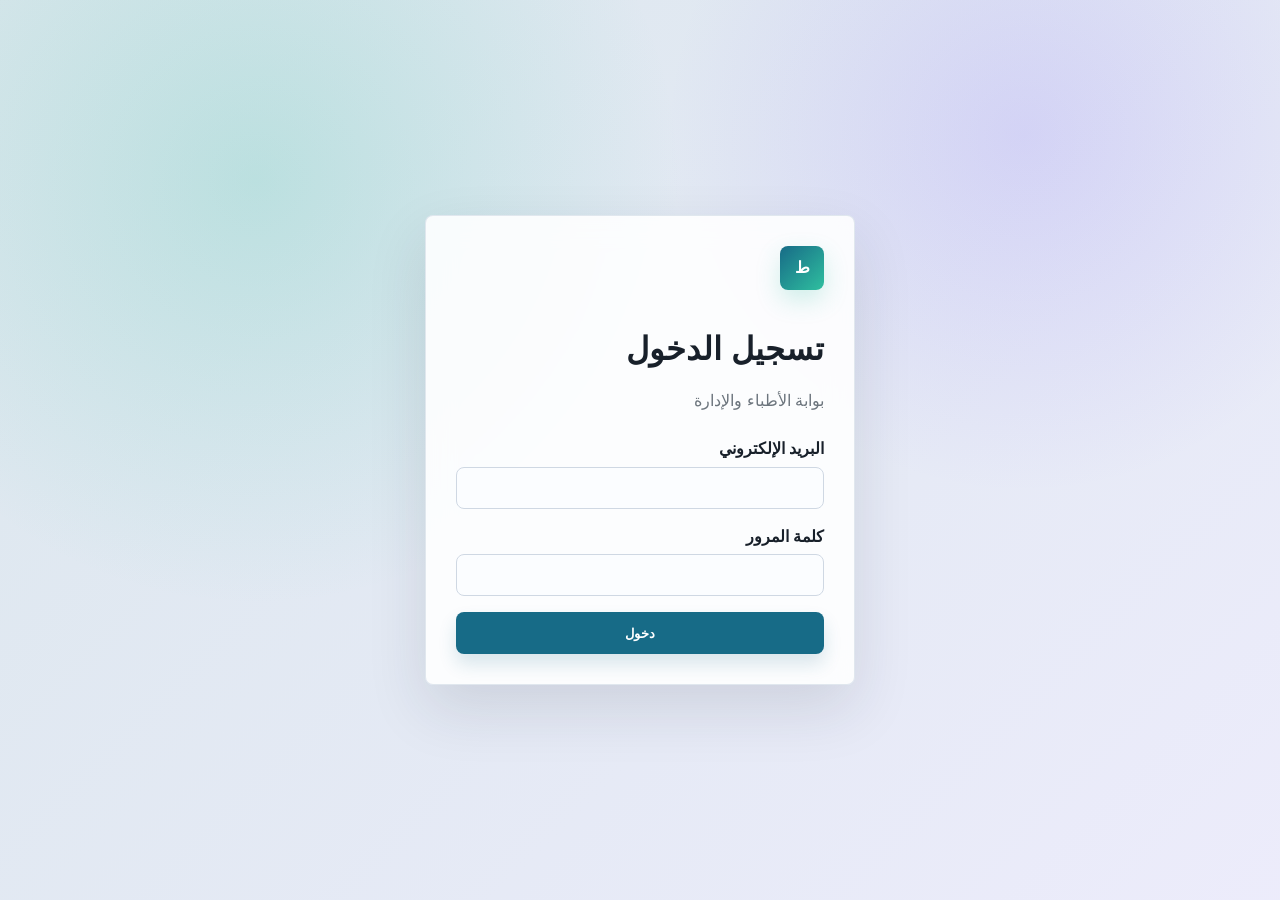
==== public/pages/admin/dashboard.html @ c9c5c589 "add fill" ====
<!doctype html>
<html lang="ar" dir="rtl">
  <head>
    <meta charset="utf-8">
    <meta name="viewport" content="width=device-width, initial-scale=1">
    <title>لوحة الإدارة | نظام العيادة</title>
    <link rel="stylesheet" href="../../assets/css/bootstrap.min.css">
    <link rel="stylesheet" href="../../assets/css/main.css">
    <link rel="stylesheet" href="../../assets/css/admin.css">
  </head>
  <body>
    <div class="app-layout">
      <aside class="sidebar">
        <div class="sidebar-brand"><span class="brand-mark">ط</span><span>نظام العيادة</span></div>
        <nav class="nav-menu">
          <a data-page="admin-dashboard" href="dashboard.html">لوحة الإدارة</a>
          <a data-page="admin-doctors" href="doctors.html">إدارة الأطباء</a>
        </nav>
      </aside>
      <main class="main">
        <header class="topbar">
          <div class="page-title">
            <h1>لوحة الإدارة</h1>
            <p>إحصائيات النظام العامة</p>
          </div>
          <div class="user-chip">
            <span class="avatar" data-avatar></span>
            <span data-user-name></span>
            <button class="btn btn-outline-secondary" data-logout type="button">تسجيل الخروج</button>
          </div>
        </header>

        <section class="row gap-3">
          <div class="col-lg-3 col-md-4"><article class="stat-card admin-accent"><span>إجمالي الأطباء</span><strong data-stat="totalDoctors">0</strong></article></div>
          <div class="col-lg-3 col-md-4"><article class="stat-card"><span>أطباء General</span><strong data-stat="generalDoctors">0</strong></article></div>
          <div class="col-lg-3 col-md-4"><article class="stat-card"><span>مستخدمي Lab</span><strong data-stat="labUsers">0</strong></article></div>
          <div class="col-lg-3 col-md-4"><article class="stat-card"><span>مستخدمي Radiology</span><strong data-stat="radiologyUsers">0</strong></article></div>
          <div class="col-lg-3 col-md-4"><article class="stat-card"><span>إجمالي المرضى</span><strong data-stat="patients">0</strong></article></div>
          <div class="col-lg-3 col-md-4"><article class="stat-card"><span>عدد المواعيد</span><strong data-stat="appointments">0</strong></article></div>
          <div class="col-lg-3 col-md-4"><article class="stat-card"><span>الاستشارات المفتوحة</span><strong data-stat="openConsultations">0</strong></article></div>
          <div class="col-lg-3 col-md-4"><article class="stat-card"><span>طلبات التحاليل المعلقة</span><strong data-stat="pendingLab">0</strong></article></div>
          <div class="col-lg-3 col-md-4"><article class="stat-card"><span>طلبات الأشعة المعلقة</span><strong data-stat="pendingRadiology">0</strong></article></div>
        </section>
      </main>
    </div>

    <script src="../../assets/js/config.js"></script>
    <script src="../../assets/js/utils.js"></script>
    <script src="../../assets/js/auth.js"></script>
    <script src="../../assets/js/guard.js"></script>
    <script src="../../assets/js/admin/dashboard.js"></script>
  </body>
</html>
---- public/assets/css/main.css ----
:root {
  --bg: #f6f8fb;
  --panel: #ffffff;
  --line: #dbe3ec;
  --text: #18202a;
  --muted: #647184;
  --brand: #176b87;
  --brand-dark: #10536a;
  --violet: #7a5cfa;
  --success: #16865c;
  --warning: #bc7a00;
  --danger: #c7364f;
}

* {
  box-sizing: border-box;
}

body {
  min-height: 100vh;
  background: var(--bg);
  color: var(--text);
  letter-spacing: 0;
}

a {
  color: inherit;
  text-decoration: none;
}

textarea.form-control {
  min-height: 130px;
  resize: vertical;
}

.app-layout {
  display: grid;
  min-height: 100vh;
  grid-template-columns: 260px 1fr;
}

.sidebar {
  position: sticky;
  top: 0;
  height: 100vh;
  background: #12212c;
  color: #eaf1f6;
  padding: 22px 16px;
}

.sidebar-brand {
  display: flex;
  align-items: center;
  gap: 10px;
  margin-bottom: 28px;
  font-size: 18px;
  font-weight: 700;
}

.brand-mark {
  display: inline-grid;
  width: 38px;
  height: 38px;
  place-items: center;
  border-radius: 8px;
  background: #2f9fbb;
  color: #fff;
  font-weight: 700;
}

.nav-menu {
  display: grid;
  gap: 8px;
}

.nav-menu a {
  display: flex;
  min-height: 42px;
  align-items: center;
  border-radius: 8px;
  padding: 9px 12px;
  color: #c8d5df;
}

.nav-menu a.active,
.nav-menu a:hover {
  background: rgba(255, 255, 255, 0.1);
  color: #fff;
}

.main {
  min-width: 0;
  padding: 24px;
}

.topbar {
  display: flex;
  align-items: center;
  justify-content: space-between;
  gap: 16px;
  margin-bottom: 22px;
}

.page-title h1 {
  margin: 0;
  font-size: 26px;
}

.page-title p {
  margin: 6px 0 0;
  color: var(--muted);
}

.user-chip {
  display: flex;
  align-items: center;
  gap: 10px;
  color: var(--muted);
}

.avatar {
  display: inline-grid;
  width: 36px;
  height: 36px;
  place-items: center;
  border-radius: 50%;
  background: #dff1f6;
  color: var(--brand);
  font-weight: 700;
}

.stat-card {
  min-height: 112px;
  border: 1px solid var(--line);
  border-radius: 8px;
  background: var(--panel);
  padding: 18px;
  box-shadow: 0 10px 28px rgba(30, 45, 60, 0.05);
}

.stat-card span {
  color: var(--muted);
  font-size: 14px;
}

.stat-card strong {
  display: block;
  margin-top: 8px;
  font-size: 30px;
  line-height: 1.1;
}

.section-card {
  border: 1px solid var(--line);
  border-radius: 8px;
  background: var(--panel);
  padding: 18px;
  box-shadow: 0 10px 28px rgba(30, 45, 60, 0.05);
}

.section-head {
  display: flex;
  align-items: center;
  justify-content: space-between;
  gap: 12px;
  margin-bottom: 14px;
}

.section-head h2 {
  margin: 0;
  font-size: 18px;
}

.table-wrap {
  overflow-x: auto;
  border: 1px solid var(--line);
  border-radius: 8px;
  background: var(--panel);
}

.table {
  min-width: 760px;
}

.toolbar {
  display: grid;
  grid-template-columns: 1fr 180px 180px auto;
  gap: 10px;
  margin-bottom: 16px;
}

.toolbar.three {
  grid-template-columns: 180px 180px 1fr;
}

.actions {
  display: flex;
  flex-wrap: wrap;
  gap: 8px;
}

.badge.Open,
.badge.Answered,
.badge.Completed {
  background: #e7f5f9;
  color: var(--brand);
}

.badge.Pending {
  background: #fff2db;
  color: var(--warning);
}

.badge.Closed,
.badge.Cancelled {
  background: #fdebef;
  color: var(--danger);
}

.badge.Lab {
  background: #fff2db;
  color: var(--warning);
}

.badge.Radiology {
  background: #eeeafb;
  color: var(--violet);
}

.info-list {
  display: grid;
  gap: 10px;
  margin: 0;
  padding: 0;
  list-style: none;
}

.info-list li {
  display: flex;
  justify-content: space-between;
  gap: 14px;
  border-bottom: 1px solid var(--line);
  padding-bottom: 9px;
}

.info-list li:last-child {
  border-bottom: 0;
  padding-bottom: 0;
}

.list {
  display: grid;
  gap: 10px;
}

.list-item {
  border: 1px solid var(--line);
  border-radius: 8px;
  background: #fff;
  padding: 14px;
}

.tab-panel {
  display: none;
  padding-top: 16px;
}

.tab-panel.active {
  display: block;
}

.modal-panel {
  width: min(100%, 720px);
  max-height: min(90vh, 760px);
  overflow: auto;
  border-radius: 8px;
  background: #fff;
  padding: 20px;
}

.modal-head {
  display: flex;
  align-items: center;
  justify-content: space-between;
  gap: 14px;
  margin-bottom: 14px;
}

.modal-head h2 {
  margin: 0;
}

@media (max-width: 980px) {
  .app-layout {
    grid-template-columns: 1fr;
  }

  .sidebar {
    position: static;
    height: auto;
  }

  .nav-menu {
    grid-template-columns: repeat(2, minmax(0, 1fr));
  }
}

@media (max-width: 720px) {
  .main {
    padding: 18px;
  }

  .topbar,
  .section-head {
    align-items: stretch;
    flex-direction: column;
  }

  .toolbar,
  .toolbar.three {
    grid-template-columns: 1fr;
  }

  .nav-menu {
    grid-template-columns: 1fr;
  }
}

/* Premium interface layer */
:root {
  --bg: #f5f7fa;
  --brand: #176b87;
  --brand-dark: #10536a;
  --mint: #2fbf9f;
  --ink: #12212c;
  --shadow-sm: 0 8px 22px rgba(28, 39, 52, 0.06);
  --shadow-md: 0 18px 44px rgba(28, 39, 52, 0.1);
}

body {
  background:
    linear-gradient(180deg, rgba(47, 191, 159, 0.08), rgba(245, 247, 250, 0) 280px),
    var(--bg);
}

.app-layout {
  grid-template-columns: 272px 1fr;
}

.sidebar {
  background:
    linear-gradient(180deg, rgba(47, 191, 159, 0.18), transparent 30%),
    var(--ink);
  padding: 24px 18px;
  box-shadow: -10px 0 30px rgba(18, 33, 44, 0.16);
}

.brand-mark {
  background: linear-gradient(135deg, var(--mint), #2f9fbb);
  box-shadow: 0 10px 24px rgba(47, 191, 159, 0.22);
}

.nav-menu a {
  border: 1px solid transparent;
  padding: 10px 12px;
  transition: background 0.18s ease, color 0.18s ease, border-color 0.18s ease, transform 0.18s ease;
}

.nav-menu a.active,
.nav-menu a:hover {
  border-color: rgba(255, 255, 255, 0.1);
  background: rgba(255, 255, 255, 0.12);
  transform: translateX(-2px);
}

.main {
  padding: 28px;
}

.topbar {
  border: 1px solid rgba(219, 227, 236, 0.78);
  border-radius: 8px;
  background: rgba(255, 255, 255, 0.82);
  padding: 16px 18px;
  box-shadow: var(--shadow-sm);
  backdrop-filter: blur(10px);
}

.user-chip {
  flex-wrap: wrap;
}

.avatar {
  box-shadow: inset 0 0 0 1px rgba(23, 107, 135, 0.12);
}

.stat-card,
.section-card,
.table-wrap,
.toolbar,
.list-item {
  box-shadow: var(--shadow-sm);
}

.stat-card {
  position: relative;
  overflow: hidden;
  transition: transform 0.18s ease, box-shadow 0.18s ease;
}

.stat-card::before {
  content: "";
  position: absolute;
  inset: 0 0 auto;
  height: 3px;
  background: linear-gradient(90deg, var(--brand), var(--mint), var(--violet));
}

.stat-card:hover {
  transform: translateY(-2px);
  box-shadow: var(--shadow-md);
}

.section-card,
.table-wrap,
.toolbar {
  border-color: rgba(219, 227, 236, 0.86);
}

.toolbar {
  border-radius: 8px;
  background: rgba(255, 255, 255, 0.78);
  padding: 12px;
}

.table {
  margin: 0;
}

.table th {
  color: #415166;
  font-size: 13px;
  white-space: nowrap;
}

.table td {
  background: #fff;
}

.table tbody tr:hover td {
  background: #f8fbfd;
}

.btn {
  transition: transform 0.15s ease, box-shadow 0.15s ease, background 0.15s ease, border-color 0.15s ease;
}

.btn:hover {
  transform: translateY(-1px);
}

.btn-primary {
  box-shadow: 0 10px 18px rgba(23, 107, 135, 0.16);
}

.form-control,
.form-select {
  background-color: #fbfdff;
  transition: border-color 0.18s ease, box-shadow 0.18s ease, background 0.18s ease;
}

.form-control:focus,
.form-select:focus {
  border-color: var(--brand);
  box-shadow: 0 0 0 3px rgba(23, 107, 135, 0.12);
  background-color: #fff;
  outline: 0;
}

.badge {
  align-items: center;
  min-height: 25px;
  border: 1px solid transparent;
  font-size: 12px;
}

.badge.General {
  border-color: #cbe8ef;
  background: #e7f5f9;
  color: var(--brand);
}

.badge.Lab,
.badge.Pending {
  border-color: #f4d79e;
}

.badge.Radiology {
  border-color: #d8cff8;
}

.badge.Open,
.badge.Answered,
.badge.Completed {
  border-color: #cbe8ef;
}

.badge.Closed,
.badge.Cancelled {
  border-color: #f4c4cd;
}

.request-layout {
  display: grid;
  grid-template-columns: 340px 1fr;
  gap: 16px;
}

.request-summary {
  border: 1px solid #dbe3ec;
  border-radius: 8px;
  background: #f8fbfd;
  padding: 14px;
}

.alert {
  border: 1px solid transparent;
  box-shadow: var(--shadow-sm);
}

.alert-success {
  border-color: #cbeadd;
}

.alert-danger {
  border-color: #f4c4cd;
}

.modal-panel {
  box-shadow: var(--shadow-md);
}

@media (max-width: 1100px) {
  .request-layout {
    grid-template-columns: 1fr;
  }
}

@media (max-width: 980px) {
  .app-layout {
    grid-template-columns: 1fr;
  }

  .sidebar {
    box-shadow: none;
  }
}

@media (max-width: 720px) {
  .main {
    padding: 18px;
  }
}

/* Responsive element sizing */
:root {
  --page-pad: 28px;
  --panel-pad: 18px;
  --control-h: 42px;
  --sidebar-w: 272px;
  --stat-h: 112px;
  --gap: 16px;
}

.app-layout {
  grid-template-columns: var(--sidebar-w) 1fr;
}

.main {
  padding: var(--page-pad);
}

.section-card,
.stat-card {
  padding: var(--panel-pad);
}

.stat-card {
  min-height: var(--stat-h);
}

.form-control,
.form-select,
.btn {
  min-height: var(--control-h);
}

.row {
  row-gap: var(--gap);
}

.section-card,
.toolbar,
.table-wrap {
  margin-bottom: clamp(12px, 1.3vw, 18px);
}

.topbar {
  gap: var(--gap);
}

@media (min-width: 1440px) {
  :root {
    --page-pad: 34px;
    --panel-pad: 22px;
    --control-h: 46px;
    --sidebar-w: 292px;
    --stat-h: 128px;
    --gap: 20px;
  }

  .page-title h1 {
    font-size: 28px;
  }

  .stat-card strong {
    font-size: 34px;
  }

  .table th,
  .table td {
    padding: 0.9rem;
  }
}

@media (max-width: 1180px) {
  :root {
    --page-pad: 22px;
    --panel-pad: 16px;
    --sidebar-w: 238px;
    --stat-h: 104px;
    --gap: 14px;
  }

  .toolbar {
    grid-template-columns: 1fr 160px 160px auto;
  }

  .toolbar.three {
    grid-template-columns: 160px 160px 1fr;
  }
}

@media (max-width: 980px) {
  :root {
    --page-pad: 20px;
    --panel-pad: 16px;
    --control-h: 42px;
    --stat-h: auto;
    --gap: 14px;
  }

  .sidebar {
    padding: 18px;
  }

  .sidebar-brand {
    margin-bottom: 18px;
  }

  .topbar {
    align-items: flex-start;
  }

  .stat-card {
    min-height: 96px;
  }
}

@media (max-width: 720px) {
  :root {
    --page-pad: 14px;
    --panel-pad: 14px;
    --control-h: 40px;
    --gap: 12px;
  }

  .topbar {
    padding: 14px;
  }

  .page-title h1 {
    font-size: 22px;
  }

  .page-title p {
    font-size: 14px;
  }

  .user-chip {
    width: 100%;
  }

  .user-chip .btn {
    width: 100%;
  }

  .stat-card strong {
    font-size: 26px;
  }

  .section-head h2 {
    font-size: 16px;
  }

  .actions .btn,
  .toolbar .btn {
    width: 100%;
  }

  .table-wrap {
    border-radius: 8px;
  }

  .modal-panel {
    width: 100%;
    padding: 16px;
  }
}

@media (max-width: 480px) {
  :root {
    --page-pad: 10px;
    --panel-pad: 12px;
    --control-h: 38px;
    --gap: 10px;
  }

  .brand-mark {
    width: 34px;
    height: 34px;
  }

  .sidebar {
    padding: 14px;
  }

  .nav-menu a {
    min-height: 38px;
    padding: 8px 10px;
  }

  .topbar,
  .section-card,
  .toolbar {
    border-radius: 8px;
  }

  .btn {
    padding-inline: 10px;
  }

  .table {
    min-width: 640px;
  }
}
---- public/assets/css/admin.css ----
.admin-accent {
  border-top: 3px solid #176b87;
}
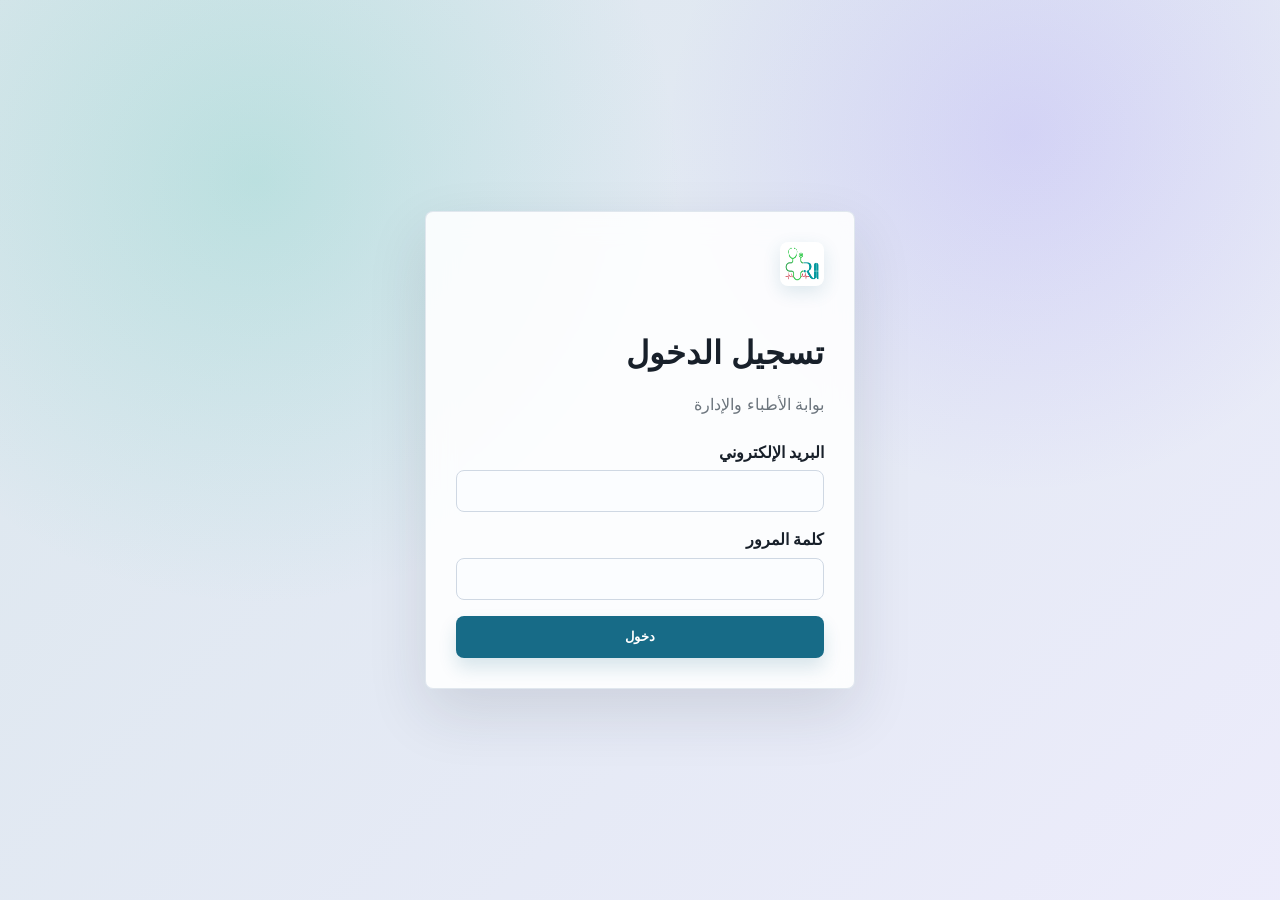
==== commit a314194a: "update Api" ====
--- a/public/pages/admin/dashboard.html
+++ b/public/pages/admin/dashboard.html
@@ -7,11 +7,12 @@
     <link rel="stylesheet" href="../../assets/css/bootstrap.min.css">
     <link rel="stylesheet" href="../../assets/css/main.css">
     <link rel="stylesheet" href="../../assets/css/admin.css">
+    <link rel="icon" type="image/x-icon" href="../../favicon.ico">
   </head>
   <body>
     <div class="app-layout">
       <aside class="sidebar">
-        <div class="sidebar-brand"><span class="brand-mark">ط</span><span>نظام العيادة</span></div>
+        <div class="sidebar-brand"><img class="brand-mark" src="../../assets/img/logo.png" alt="نظام العيادة"><span>نظام العيادة</span></div>
         <nav class="nav-menu">
           <a data-page="admin-dashboard" href="dashboard.html">لوحة الإدارة</a>
           <a data-page="admin-doctors" href="doctors.html">إدارة الأطباء</a>
@@ -32,9 +33,9 @@
 
         <section class="row gap-3">
           <div class="col-lg-3 col-md-4"><article class="stat-card admin-accent"><span>إجمالي الأطباء</span><strong data-stat="totalDoctors">0</strong></article></div>
-          <div class="col-lg-3 col-md-4"><article class="stat-card"><span>أطباء General</span><strong data-stat="generalDoctors">0</strong></article></div>
-          <div class="col-lg-3 col-md-4"><article class="stat-card"><span>مستخدمي Lab</span><strong data-stat="labUsers">0</strong></article></div>
-          <div class="col-lg-3 col-md-4"><article class="stat-card"><span>مستخدمي Radiology</span><strong data-stat="radiologyUsers">0</strong></article></div>
+          <div class="col-lg-3 col-md-4"><article class="stat-card"><span>أطباء مختصين</span><strong data-stat="generalDoctors">0</strong></article></div>
+          <div class="col-lg-3 col-md-4"><article class="stat-card"><span>أطباء مخبريين</span><strong data-stat="labUsers">0</strong></article></div>
+          <div class="col-lg-3 col-md-4"><article class="stat-card"><span>أطباء أشعة</span><strong data-stat="radiologyUsers">0</strong></article></div>
           <div class="col-lg-3 col-md-4"><article class="stat-card"><span>إجمالي المرضى</span><strong data-stat="patients">0</strong></article></div>
           <div class="col-lg-3 col-md-4"><article class="stat-card"><span>عدد المواعيد</span><strong data-stat="appointments">0</strong></article></div>
           <div class="col-lg-3 col-md-4"><article class="stat-card"><span>الاستشارات المفتوحة</span><strong data-stat="openConsultations">0</strong></article></div>
--- a/public/assets/css/main.css
+++ b/public/assets/css/main.css
@@ -63,9 +63,16 @@
   height: 38px;
   place-items: center;
   border-radius: 8px;
-  background: #2f9fbb;
-  color: #fff;
-  font-weight: 700;
+  background: #fff;
+  overflow: hidden;
+  padding: 4px;
+}
+
+.brand-mark img {
+  width: 100%;
+  height: 100%;
+  object-fit: contain;
+  display: block;
 }
 
 .nav-menu {
@@ -356,8 +363,8 @@
 }
 
 .brand-mark {
-  background: linear-gradient(135deg, var(--mint), #2f9fbb);
-  box-shadow: 0 10px 24px rgba(47, 191, 159, 0.22);
+  background: #fff;
+  box-shadow: 0 10px 24px rgba(18, 33, 44, 0.14);
 }
 
 .nav-menu a {
